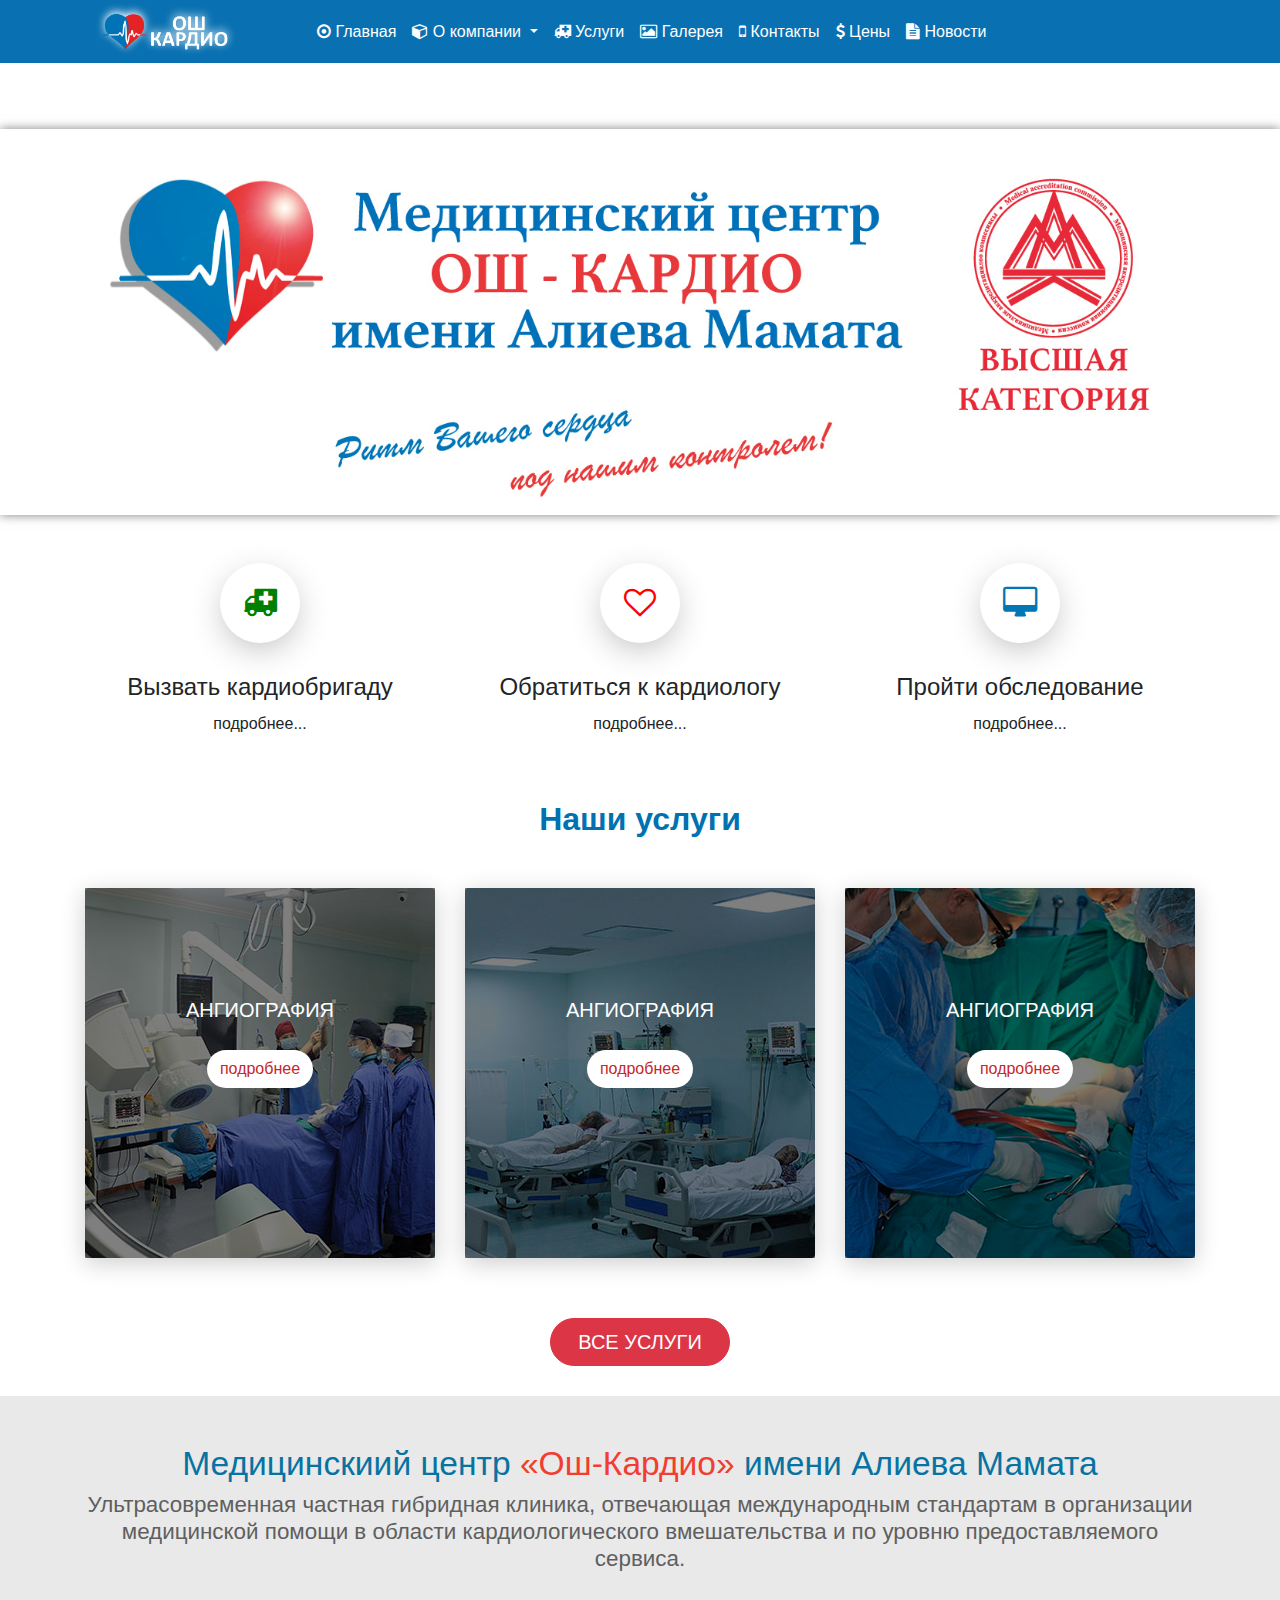
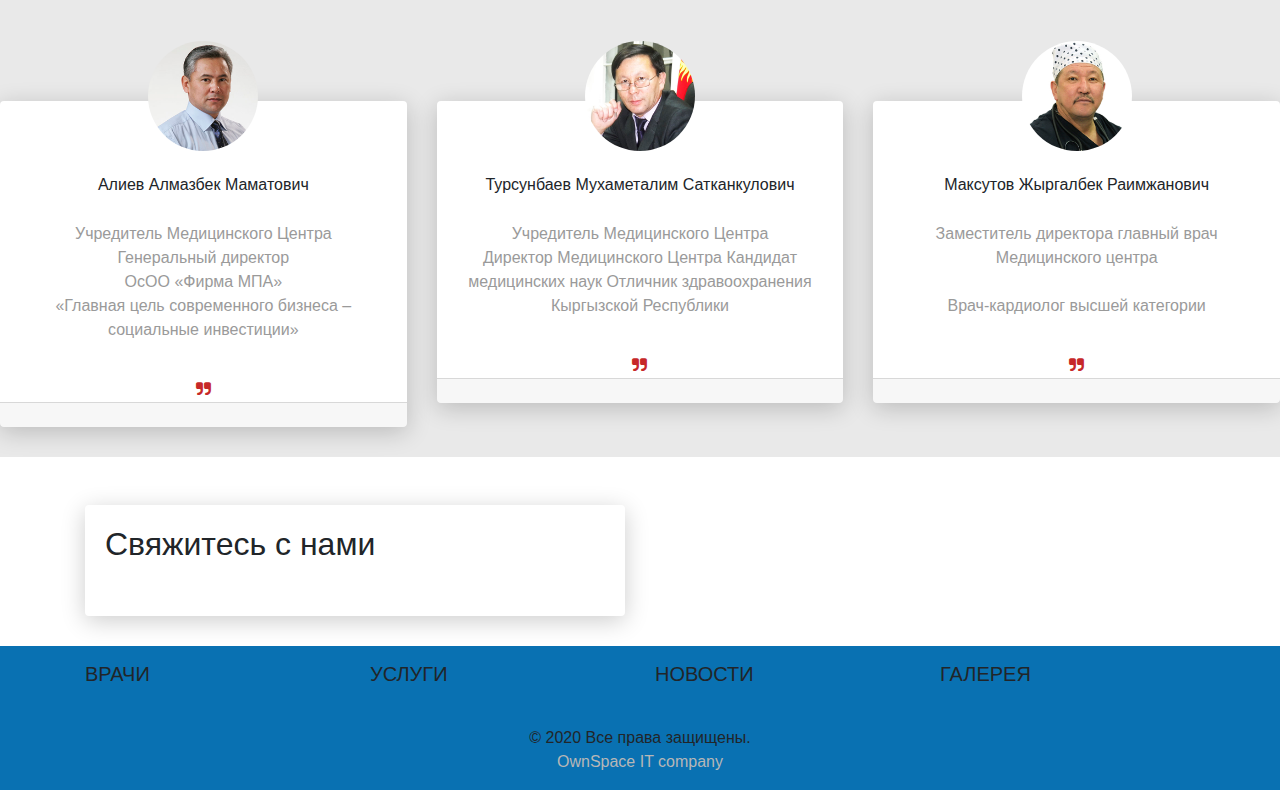
==== index.html @ 3f0948bf "sgs" ====
<!DOCTYPE html>
<html lang="ru">
<head>
	<meta charset="UTF-8">
	<title>Ош Кардио</title>
	 <link rel="shortcut icon" href="img/favicon.png" type="image/x-icon">
	<link rel="stylesheet" href="css/bootstrap-grid.min.css">
	<link rel="stylesheet" href="css/bootstrap-reboot.min.css">
	<link rel="stylesheet" href="css/bootstrap.min.css">
	<link rel="stylesheet" href="css/font-awesome.css">
	<link rel="stylesheet" href="css/style.css">
</head>
<body>
	
	<header class="header">
		<div class="container">
			<nav class="navbar navbar-expand-lg">
				<a href="index.html" class="navbar-brand">
					<img src="img/logo.png" width="128px" class="logo white-shadow" alt="logo">
				</a>
				<button class="navbar-toggler" type="button" data-toggle="collapse" data-target="#navbarSupportedContent" aria-controls="navbarSupportedContent" aria-expanded="false" aria-label="Toggle navigation">
					<span class="navbar-toggler-icon"></span>
				</button>
				<div class="collapse navbar-collapse" id="navbarSupportedContent">
					<ul class="navbar-nav mr-auto">
						<li class="nav-item active">
							<a href="#" class="nav-link">
								<i class="fa fa-dot-circle-o"></i>
								Главная
							</a>
						</li>
						<li class="nav-item">
							<a href="#" class=""></a>
							 <li class="nav-item dropdown">
						        <a class="nav-link dropdown-toggle" href="#" id="navbarDropdown" role="button" data-toggle="dropdown" aria-haspopup="true" aria-expanded="false">
						        	<i class="fa fa-cube"></i>
						          О компании
						        </a>
						        <div class="dropdown-menu" style="background: #a8a8a8" aria-labelledby="navbarDropdown">
						          <a class="dropdown-item" href="#">
						          <i class="fa fa-info-circle"></i>
						     		 О нас
						     		</a>
						          <a class="dropdown-item" href="#">
						          	<i class="fa fa-file-text-o"></i> 
						         	 Документы
						         	</a>
						        </div>
						      </li>
							<li class="nav-item">
								<a href="#" class="nav-link">
									<i class="fa fa-ambulance"></i>
									Услуги
								
								</a>
							</li>

								<li class="nav-item">
									<a href="#" class="nav-link">
										<i class="fa fa-picture-o"></i>
										Галерея
									</a>
								</li>

							<li class="nav-item">
								<a href="#" class="nav-link">
									<i class="fa fa-mobile"></i>
									Контакты
								</a>
							</li>

								<li class="nav-item">
									<a href="#" class="nav-link">
										<i class="fa fa-usd"></i>
										Цены
									</a>
								</li>

							<li class="nav-item">
								<a href="#" class="nav-link">
									<i class="fa fa-file-text" aria-hidden="true"></i>
									Новости
								</a>
							</li>
					</ul>
				</div>
			
			</nav>
		</div>
	</header>

	<br>
	<hr>
	<br>

	<section class="banner mt-5">
		<div class="container-fluid">
			<div class="row">
				<div class="col-12">
					<img src="img/main-banner-new.jpg" width="100%" alt="">
				</div>
			</div>
		</div>
	</section>

	<section class="services mt-5">
		<div class="container">
			<div class="row">

				<div class="col-4 green">
					<a data-toggle="modal" data-target=".first">
					    <div class="circle">
							<i class="fa fa-ambulance fa-2x" style="color: green"></i>
						</div>
						<h4>Вызвать кардиобригаду</h4>
						<p>подробнее...</p>
					</a>
				</div>
				<div class="col-4 red">
					<a data-toggle="modal" data-target=".second">
						<div class="circle">
							<i class="fa fa-heart-o fa-2x" style="color: red"></i>
						</div>
						<h4>Обратиться к кардиологу</h4>
						<p>подробнее...</p>
					</a>
				</div>
				<div class="col-4 blue">
					<a data-toggle="modal" data-target=".third">
						<div class="circle">
							<i class="fa fa-desktop fa-2x" style="color: #0177B5"></i>
						</div>
						<h4>Пройти обследование</h4>
						<p>подробнее...</p>
					</a>
				</div>

			</div>
		</div>
		<!-- MODAL WINDOW BEGIN 1 -->
			<div class="modal fade first" tabindex="-1" role="dialog" aria-labelledby="myExtraLargeModalLabel">
				<div class="modal-dialog modal-xl">
					<div class="modal-content">
						<div class="modal-header">
							<h5 class="modal-title">
								Если у Вас появилась:
							</h5>
						</div>

						<div class="modal-body" style="margin-bottom: 30px;">
							<ul dir="ltr" style="color: #2980b9">
								<li>Боль и жжение за грудиной и/или в левой половине грудной клетки.</li>
								<li>Боль может отдавать в руку, плечо, нижнюю челюсть, желудок.</li>
								<li>Боль продолжается и после приёма нитроглицерина.</li>
								<li>Возникает страх смерти, выраженная бледность и холодный липкий пот.</li>
							</ul>
						</div>

					</div>
				</div>
			</div>
		<!-- MODAL WINDOW END 1 -->
		<!-- MODAL WINDOW BEGIN 2 -->
			<div class="modal fade second" tabindex="-1" role="dialog" aria-labelledby="myExtraLargeModalLabel">
				<div class="modal-dialog modal-xl">
					<div class="modal-content">
						<div class="modal-header">
							<h5 class="modal-title">
								Если у Вас появилась 2:
							</h5>
						</div>

						<div class="modal-body" style="margin-bottom: 30px;">
							<ul dir="ltr" style="color: #2980b9">
								<li>Боль и жжение за грудиной и/или в левой половине грудной клетки.</li>
								<li>Боль может отдавать в руку, плечо, нижнюю челюсть, желудок.</li>
								<li>Боль продолжается и после приёма нитроглицерина.</li>
								<li>Возникает страх смерти, выраженная бледность и холодный липкий пот.</li>
							</ul>
						</div>

					</div>
				</div>
			</div>
		<!-- MODAL WINDOW END 2 -->
		<!-- MODAL WINDOW BEGIN 3 -->
			<div class="modal fade third" tabindex="-1" role="dialog" aria-labelledby="myExtraLargeModalLabel">
				<div class="modal-dialog modal-xl">
					<div class="modal-content">
						<div class="modal-header">
							<h5 class="modal-title">
								Если у Вас появилась 3:
							</h5>
						</div>

						<div class="modal-body" style="margin-bottom: 30px;">
							<ul dir="ltr" style="color: #2980b9">
								<li>Боль и жжение за грудиной и/или в левой половине грудной клетки.</li>
								<li>Боль может отдавать в руку, плечо, нижнюю челюсть, желудок.</li>
								<li>Боль продолжается и после приёма нитроглицерина.</li>
								<li>Возникает страх смерти, выраженная бледность и холодный липкий пот.</li>
							</ul>
						</div>

					</div>
				</div>
			</div>
		<!-- MODAL WINDOW END 3-->
	</section>

	<section class="servi mt-5">
		<div class="container">
			<div class="row">

				<div class="col-md-12">
					<h2 class="servi-title">
						Наши услуги
					</h2>
				</div>
				<div class="col-md-4">
					<div class="card card-background" style="background-image: url('img/block1-angio.jpg');">
						<div class="card-body">
							<div class="more-services" style="margin-top: 50px">
								<h5 style="color: #fff">АНГИОГРАФИЯ</h5>
								<a href="#" class="btn btn-round icon-small">
									подробнее
								</a>
							</div>
						</div>
					</div>
				</div>
				<div class="col-md-4">
					<div class="card card-background" style="background-image: url('img/block3-stac.jpg');">
						<div class="card-body">
							<div class="more-services" style="margin-top: 50px">
								<h5 style="color: #fff">АНГИОГРАФИЯ</h5>
								<a href="#" class="btn btn-round icon-small">
									подробнее
								</a>
							</div>
						</div>
					</div>
				</div>
				<div class="col-md-4">
					<div class="card card-background" style="background-image: url('img/block2-op.jpg');">
						<div class="card-body">
							<div class="more-services" style="margin-top: 50px">
								<h5 style="color: #fff">АНГИОГРАФИЯ</h5>
								<a href="#" class="btn btn-round icon-small">
									подробнее
								</a>
							</div>
						</div>
					</div>
				</div>
			</div>
			<div class="block-btn">
				<div class="justify-content-center">
					<a href="#" class="btn btn-danger btn-block btn-lg btn-round">
						ВСЕ УСЛУГИ
					</a>
				</div>
			</div>
		</div>
	</section>

	<section class="testimonials mt-5" style="background-color: rgb(233, 233, 233);">
		<div class="container">
			<div class="row">
				<div class="col-md-12 ml-auto mr-auto text-center">
					<h2 class="title-info mt-5">
						Медицинскиий центр 
						<span style="color: #f23d31;">«Ош-Кардио»</span>
						имени Алиева Мамата
					</h2>
					<h5 class="description-info">
							Ультрасовременная частная гибридная клиника, отвечающая международным стандартам в организации медицинской помощи в области кардиологического вмешательства и по уровню предоставляемого сервиса.
					</h5>
					

				</div>
			</div>
		</div>
		<div class="row mt-5">
			<div class="col-md-4">
				<div class="card card-testimonial">
					<div class="card-avatar">
						<a href="#">
							<img src="img/a-1.jpg" card="img img-raised" alt="">
						</a>
					</div>
					<br>
					<h6 class="card-tetle">Алиев Алмазбек Маматович</h6>

					<div class="card-body">
						<p class="card-description">
							Учредитель Медицинского Центра
							<br>Генеральный директор<br>
							ОсОО «Фирма МПА»<br>
							«Главная цель современного бизнеса – социальные инвестиции»
						</p>
					</div>
					<div class="icon icon-red">
						<i class="fa fa-quote-right"></i>
					</div>
					<div class="card-footer"></div>
				
				</div>
				
			</div>
			
			<div class="col-md-4">
				<div class="card card-testimonial">
					<div class="card-avatar">
						<a href="#">
							<img src="img/a-3.jpg" card="img img-raised" alt="">
						</a>
					</div>
					<br>
					<h6 class="card-tetle">Турсунбаев Мухаметалим Сатканкулович</h6>

					<div class="card-body">
						<p class="card-description">
							Учредитель Медицинского Центра
							<br>Директор Медицинского Центра
							Кандидат медицинских наук
							Отличник здравоохранения <br>
							Кыргызской Республики
						</p>
					</div>
					<div class="icon icon-red">
						<i class="fa fa-quote-right"></i>
					</div>
					<div class="card-footer"></div>
					
				</div>
				
			</div>
			
			<div class="col-md-4">
				<div class="card card-testimonial">
					<div class="card-avatar">
						<a href="#">
							<img src="img/team3.jpg" card="img img-raised" alt="">
						</a>
					</div>
					<br>
					<h6 class="card-tetle">Максутов Жыргалбек Раимжанович</h6>

					<div class="card-body">
						<p class="card-description">
							Заместитель директора
главный врач Медицинского центра<br>
<br> Врач-кардиолог высшей категории
						</p>
					</div>
					<div class="icon icon-red">
						<i class="fa fa-quote-right"></i>
					</div>
					<div class="card-footer"></div>
					
				</div>
				
			</div>
			
		</div>
	</section>
	<section class="contacts mt-5">
		<div class="container">
			<div class="row">
				<div class="col-md-6">
					<div class="card -cardpricing card-raised bg-2">
						<div class="card-body">
							<h2 class="title">
							Свяжитесь с нами
							</h2>
							<br>
							<div class="row"></div>
						</div>
					</div>
				</div>
			</div>
		</div>
	</section>






	<!-- Footer -->
<footer class="page-footer font-small indigo">

	<!-- Footer Links -->
	<div class="container text-center text-md-left">
  
	  <!-- Grid row -->
	  <div class="row">
  
		<!-- Grid column -->
		<div class="col-md-3 mx-auto">
  
		  <!-- Links -->
		  <h5 class="font-weight-lighter text-uppercase mt-3 mb-4">ВРАЧИ </h5>
  
  
		</div>
		<!-- Grid column -->
  
		<hr class="clearfix w-100 d-md-none">
  
		<!-- Grid column -->
		<div class="col-md-3 mx-auto">
  
		  <!-- Links -->
		  <h5 class="font-weight-lighter text-uppercase light mt-3 mb-4">Услуги</h5>
  
		
  
		</div>
		<!-- Grid column -->
  
		<hr class="clearfix w-100 d-md-none">
  
		<!-- Grid column -->
		<div class="col-md-3 mx-auto">
  
		  <!-- Links -->
		  <h5 class="font-weight-lighter text-uppercase mt-3 mb-4">Новости</h5>


		</div>
		<!-- Grid column -->
  
		<hr class="clearfix w-100 d-md-none">
  
		<!-- Grid column -->
		<div class="col-md-3 mx-auto">
  
		  <!-- Links -->
		  <h5 class="font-weight-lighter text-uppercase mt-3 mb-4 ">Галерея</h5>



  







  
  
		  
  
		</div>
		<!-- Grid column -->
  
		<hr class="clearfix w-100 d-md-none">
  
		<!-- Grid column -->
		<div class="col-md-3 mx-auto">
  
		  <!-- Links -->
	
		<!-- Grid column -->
  
	  </div>
	  <!-- Grid row -->
  
	</div>
	<!-- Footer Links -->
  
	<!-- Copyright -->
	<div class="footer-copyright text-center py-3">© 2020 Все права защищены.
		<br>
	  <a href="https://mdbootstrap.com/education/bootstrap/" style="
	  color: #b7b7b7"> OwnSpace IT company</a>
	</div>
	<!-- Copyright -->
  
  </footer>
  <!-- Footer -->
  
  
	  <script src="js/jquery-3.4.1.min.js"></script>
	  <script src="js/bootstrap.min.js"></script>
	  <script src="js/popper.min.js"></script>
	   <script src="js/bootstrap.bundle.min.js" ></script>
  </body>
  </html>
  


	<script src="js/jquery-3.4.1.min.js"></script>
	<script src="js/bootstrap.min.js"></script>
	<script src="js/popper.min.js"></script>
</body>
</html>
---- css/style.css ----
@import url("https://netdna.bootstrapcdn.com/font-awesome/4.7.0/css/font-awesome.min.css");
i{
	font-family: fontawesome !important;
}
header{
	position: fixed;
	top: 0;
	z-index: 10;
	width: 100%;
}
.header{
	background: #0971b2;
	color: #fff;
}
.header a{
	color: #fff;
}
.navbar-brand{
	margin-right: 80px;
}
.white-shadow{
	filter: drop-shadow(0px -2px 4px #fff);
}
/*Конец Шапки*/

.banner{
	box-shadow: 0 0 10px rgba(0,0,0,0.5)
}
/*Начало иконок*/
.circle{
	max-width: 80px;
	width: 80px;
	height: 80px;
	margin: 0 auto;
	border-radius: 50%;
	box-shadow: 0px 9px 35px -6px rgba(0,0,0,0.3);
	display: inline-block;
	background-color: #fff;
	position: relative;
	text-align: center;
}
.circle .fa{
	margin-top: 30%;
}
.col-4.green:hover .circle{
	transform: translateY(-10px);
	transition: transform .4s, box-shadow .4s;
	box-shadow: 0px 9px 35px -6px green;
}
.col-4.red:hover .circle{
	transform: translateY(-10px);
	transition: transform .4s, box-shadow .4s;
	box-shadow: 0px 9px 35px -6px red;
}
.col-4.blue:hover .circle{
	transform: translateY(-10px);
	transition: transform .4s, box-shadow .4s;
	box-shadow: 0px 9px 35px -6px #0177B5;
}
.services .col-4 h4{
	margin: 30px 0 10px; 
}
.services .green:hover h4{
	color: green;
} 
.services .red:hover h4{
	color: red;
} 
.services .blue:hover h4{
	color: #0177B5;
}
.services .col-4{
	text-align: center;
}
.modal-title{
	margin: 0 auto;
	color: red;
}
/*Servo section begin*/
.servi-title{
	text-align: center;
	margin-bottom: 50px;
	color: #0071b1;
	font-weight: bold;
}
.block-btn{
	height: 60px;
	width: 200px;
	margin: 0 auto;
	padding: 10px;
}
.btn-round{
	margin-top: 20px;
	border-width: 1px;
	border-radius: 30px !important;
}
.icon-small{
	color: #c62828 !important;
	background-color: #ffffff !important;
}
.block-btn .btn:hover{
	background-color: red;
	color: #fff;
}
.card-background{
	background-position: center center;
	background-size: cover;
	text-align: center;
	transition: all 0.5s;
}
.card-background .card-body{
	position: relative;
	z-index: 2;
	min-height: 370px ;
	max-width: 540px;
	margin: 0 auto;
	padding-top: 60px;
	padding-bottom: 60px;
}
.card{
	border:0;
	border-radius: 0.25rem;
	display: inline-block;
	position: relative;
	width: 100%;
	margin-bottom: 30px;
	box-shadow: 0px 5px 25px 0px rgba(0,0,0,0.2);
}
.card-background::before{
	content: '';
	position: absolute;
	top: 0;
	left: 0;
	right: 0;
	bottom: 0;
	background-color: rgba(0,0,0,0.5);
	z-index: 1;
}
.card-background:hover{
	transform: translateY(-15px);
	transition: all 0.3s;
}

/* testimonials */
.title-info{
	color: #0773a2;
	font-weight: 500;
	font-size: 2.1em;
}
.description-info{
	font-size: 1.4em;
	margin-bottom: 50px;
	color: #5f5f5f;
	font-weight: 400;
}
.card-testimonial{
	margin-top: 30px;
	text-align: center;
}
.card-testimonial .card-avatar{
	max-width: 110px;
	max-height: 110px;
	margin: -60px auto 0;
}
.card-testimonial img{
	border-radius: 50% !important;

}
.testimonials img{
	max-width: 100%;
	border-radius: 1px;
	height: auto;
}
.icon-red{
	color: #c62828;
}
.card-description{
	color: #9a9a9a;
	font-weight: 400;
}
.img-raised{
	box-shadow: 0px 10px 25px 0px rgba(0,0,0,0.3);	
}
.page-footer{
	background-color: #0971B2;
}
.col-md-3{
	margin-top: 0px
	
	
}
.light {
	display: block;
	box-sizing: border-box;
}
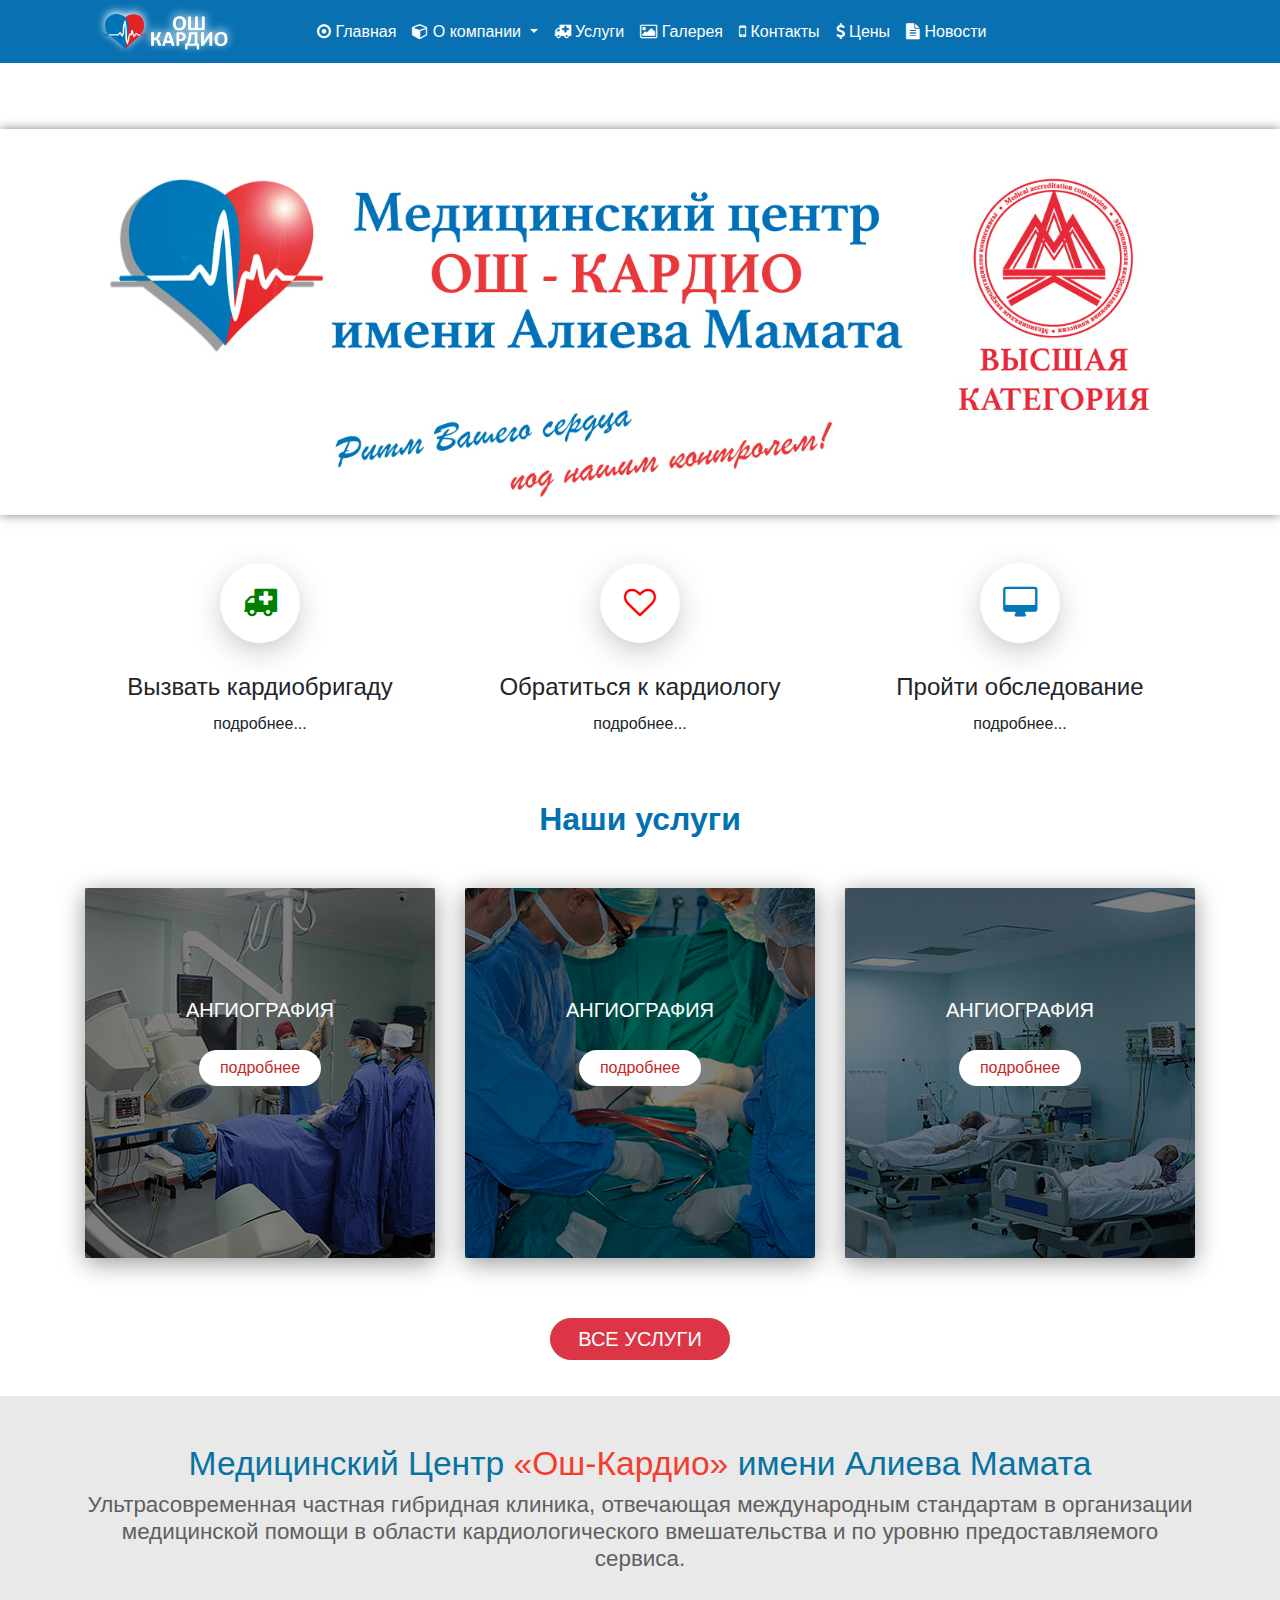
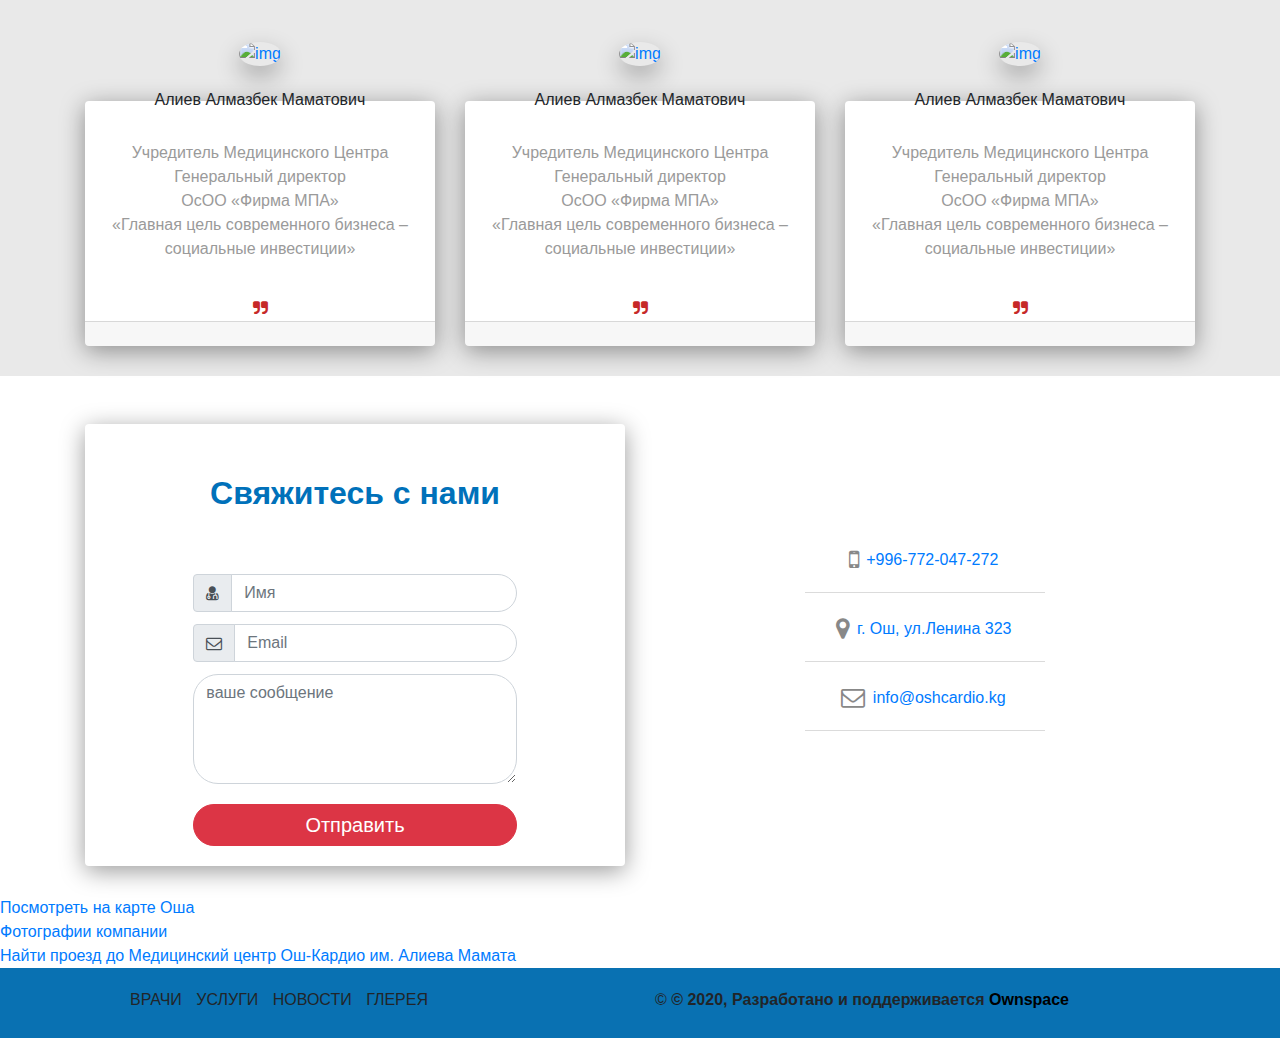
==== commit 609fdfdf: "awsd" ====
--- a/index.html
+++ b/index.html
@@ -37,18 +37,18 @@
 						          О компании
 						        </a>
 						        <div class="dropdown-menu" style="background: #a8a8a8" aria-labelledby="navbarDropdown">
-						          <a class="dropdown-item" href="#">
+						          <a class="dropdown-item" href="about.html">
 						          <i class="fa fa-info-circle"></i>
 						     		 О нас
 						     		</a>
-						          <a class="dropdown-item" href="#">
+						          <a class="dropdown-item" href="document.html">
 						          	<i class="fa fa-file-text-o"></i> 
 						         	 Документы
 						         	</a>
 						        </div>
 						      </li>
 							<li class="nav-item">
-								<a href="#" class="nav-link">
+								<a href="services.html" class="nav-link">
 									<i class="fa fa-ambulance"></i>
 									Услуги
 								
@@ -56,28 +56,28 @@
 							</li>
 
 								<li class="nav-item">
-									<a href="#" class="nav-link">
+									<a href="gallery.html" class="nav-link">
 										<i class="fa fa-picture-o"></i>
 										Галерея
 									</a>
 								</li>
 
 							<li class="nav-item">
-								<a href="#" class="nav-link">
+								<a href="contact.html" class="nav-link">
 									<i class="fa fa-mobile"></i>
 									Контакты
 								</a>
 							</li>
 
 								<li class="nav-item">
-									<a href="#" class="nav-link">
+									<a href="prices.html" class="nav-link">
 										<i class="fa fa-usd"></i>
 										Цены
 									</a>
 								</li>
 
 							<li class="nav-item">
-								<a href="#" class="nav-link">
+								<a href="news.html" class="nav-link">
 									<i class="fa fa-file-text" aria-hidden="true"></i>
 									Новости
 								</a>
@@ -230,7 +230,7 @@
 					</div>
 				</div>
 				<div class="col-md-4">
-					<div class="card card-background" style="background-image: url('img/block3-stac.jpg');">
+					<div class="card card-background" style="background-image: url('img/block2-op.jpg');">
 						<div class="card-body">
 							<div class="more-services" style="margin-top: 50px">
 								<h5 style="color: #fff">АНГИОГРАФИЯ</h5>
@@ -242,7 +242,7 @@
 					</div>
 				</div>
 				<div class="col-md-4">
-					<div class="card card-background" style="background-image: url('img/block2-op.jpg');">
+					<div class="card card-background" style="background-image: url('img/block3-stac.jpg');">
 						<div class="card-body">
 							<div class="more-services" style="margin-top: 50px">
 								<h5 style="color: #fff">АНГИОГРАФИЯ</h5>
@@ -263,234 +263,193 @@
 			</div>
 		</div>
 	</section>
-
-	<section class="testimonials mt-5" style="background-color: rgb(233, 233, 233);">
+	<section class="testimonials mt-5" style="background-color: rgb(233,233,233);">
 		<div class="container">
 			<div class="row">
 				<div class="col-md-12 ml-auto mr-auto text-center">
 					<h2 class="title-info mt-5">
-						Медицинскиий центр 
-						<span style="color: #f23d31;">«Ош-Кардио»</span>
+						Медицинский Центр 
+						<span style="color: #f23d31">«Ош-Кардио»</span>
 						имени Алиева Мамата
 					</h2>
 					<h5 class="description-info">
-							Ультрасовременная частная гибридная клиника, отвечающая международным стандартам в организации медицинской помощи в области кардиологического вмешательства и по уровню предоставляемого сервиса.
+						Ультрасовременная частная гибридная клиника, отвечающая международным стандартам в организации медицинской помощи в области кардиологического вмешательства и по уровню предоставляемого сервиса.
 					</h5>
-					
-
-				</div>
-			</div>
-		</div>
-		<div class="row mt-5">
-			<div class="col-md-4">
-				<div class="card card-testimonial">
-					<div class="card-avatar">
-						<a href="#">
-							<img src="img/a-1.jpg" card="img img-raised" alt="">
-						</a>
-					</div>
-					<br>
-					<h6 class="card-tetle">Алиев Алмазбек Маматович</h6>
-
-					<div class="card-body">
-						<p class="card-description">
-							Учредитель Медицинского Центра
-							<br>Генеральный директор<br>
-							ОсОО «Фирма МПА»<br>
-							«Главная цель современного бизнеса – социальные инвестиции»
-						</p>
-					</div>
-					<div class="icon icon-red">
-						<i class="fa fa-quote-right"></i>
-					</div>
-					<div class="card-footer"></div>
-				
-				</div>
-				
-			</div>
-			
-			<div class="col-md-4">
-				<div class="card card-testimonial">
-					<div class="card-avatar">
-						<a href="#">
-							<img src="img/a-3.jpg" card="img img-raised" alt="">
-						</a>
-					</div>
-					<br>
-					<h6 class="card-tetle">Турсунбаев Мухаметалим Сатканкулович</h6>
-
-					<div class="card-body">
-						<p class="card-description">
-							Учредитель Медицинского Центра
-							<br>Директор Медицинского Центра
-							Кандидат медицинских наук
-							Отличник здравоохранения <br>
-							Кыргызской Республики
-						</p>
-					</div>
-					<div class="icon icon-red">
-						<i class="fa fa-quote-right"></i>
-					</div>
-					<div class="card-footer"></div>
-					
-				</div>
-				
-			</div>
-			
-			<div class="col-md-4">
-				<div class="card card-testimonial">
-					<div class="card-avatar">
-						<a href="#">
-							<img src="img/team3.jpg" card="img img-raised" alt="">
-						</a>
-					</div>
-					<br>
-					<h6 class="card-tetle">Максутов Жыргалбек Раимжанович</h6>
-
-					<div class="card-body">
-						<p class="card-description">
-							Заместитель директора
-главный врач Медицинского центра<br>
-<br> Врач-кардиолог высшей категории
-						</p>
-					</div>
-					<div class="icon icon-red">
-						<i class="fa fa-quote-right"></i>
-					</div>
-					<div class="card-footer"></div>
-					
-				</div>
-				
-			</div>
-			
-		</div>
-	</section>
-	<section class="contacts mt-5">
+
+				</div>
+			</div>
+			<div class="row mt-5">
+				<div class="col-md-4">
+					<div class="card card-testimonial">
+						<div class="card-avatar">
+							<a href="#">
+								<img src="img/team1.jpg" class="img img-raised" alt="img">
+							</a>
+						</div>
+						<br>
+						<h6 class="card-title">Алиев Алмазбек Маматович</h6>
+
+						<div class="card-body">
+							<p class="card-description">
+								Учредитель Медицинского Центра	
+								Генеральный директор<br>
+								ОсОО  «Фирма МПА»<br>
+								«Главная цель современного бизнеса – социальные инвестиции»
+							</p>
+						</div>
+						<div class="icon icon-red">
+							<i class="fa fa-quote-right"></i>
+						</div>
+						<div class="card-footer"></div>
+					</div>
+				</div>
+				<div class="col-md-4">
+					<div class="card card-testimonial">
+						<div class="card-avatar">
+							<a href="#">
+								<img src="img/team1.jpg" class="img img-raised" alt="img">
+							</a>
+						</div>
+						<br>
+						<h6 class="card-title">Алиев Алмазбек Маматович</h6>
+
+						<div class="card-body">
+							<p class="card-description">
+								Учредитель Медицинского Центра	
+								Генеральный директор<br>
+								ОсОО  «Фирма МПА»<br>
+								«Главная цель современного бизнеса – социальные инвестиции»
+							</p>
+						</div>
+						<div class="icon icon-red">
+							<i class="fa fa-quote-right"></i>
+						</div>
+						<div class="card-footer"></div>
+					</div>
+				</div>
+				<div class="col-md-4">
+					<div class="card card-testimonial">
+						<div class="card-avatar">
+							<a href="#">
+								<img src="img/team1.jpg" class="img img-raised" alt="img">
+							</a>
+						</div>
+						<br>
+						<h6 class="card-title">Алиев Алмазбек Маматович</h6>
+						<div class="card-body">
+							<p class="card-description">
+								Учредитель Медицинского Центра	
+								Генеральный директор<br>
+								ОсОО  «Фирма МПА»<br>
+								«Главная цель современного бизнеса – социальные инвестиции»
+							</p>
+						</div>
+						<div class="icon icon-red">
+							<i class="fa fa-quote-right"></i>
+						</div>
+						<div class="card-footer"></div>
+					</div>
+				</div>
+			</div>
+		</div>
+	</section>
+<section class="contacts mt-5">
 		<div class="container">
 			<div class="row">
 				<div class="col-md-6">
-					<div class="card -cardpricing card-raised bg-2">
+					<div class="card card-pricing card-raised bg-2">
 						<div class="card-body">
 							<h2 class="title">
-							Свяжитесь с нами
+								Свяжитесь с нами
 							</h2>
 							<br>
-							<div class="row"></div>
-						</div>
-					</div>
-				</div>
-			</div>
-		</div>
-	</section>
-
-
-
-
-
-
-	<!-- Footer -->
-<footer class="page-footer font-small indigo">
-
-	<!-- Footer Links -->
-	<div class="container text-center text-md-left">
-  
-	  <!-- Grid row -->
-	  <div class="row">
-  
-		<!-- Grid column -->
-		<div class="col-md-3 mx-auto">
-  
-		  <!-- Links -->
-		  <h5 class="font-weight-lighter text-uppercase mt-3 mb-4">ВРАЧИ </h5>
-  
-  
-		</div>
-		<!-- Grid column -->
-  
-		<hr class="clearfix w-100 d-md-none">
-  
-		<!-- Grid column -->
-		<div class="col-md-3 mx-auto">
-  
-		  <!-- Links -->
-		  <h5 class="font-weight-lighter text-uppercase light mt-3 mb-4">Услуги</h5>
-  
-		
-  
-		</div>
-		<!-- Grid column -->
-  
-		<hr class="clearfix w-100 d-md-none">
-  
-		<!-- Grid column -->
-		<div class="col-md-3 mx-auto">
-  
-		  <!-- Links -->
-		  <h5 class="font-weight-lighter text-uppercase mt-3 mb-4">Новости</h5>
-
-
-		</div>
-		<!-- Grid column -->
-  
-		<hr class="clearfix w-100 d-md-none">
-  
-		<!-- Grid column -->
-		<div class="col-md-3 mx-auto">
-  
-		  <!-- Links -->
-		  <h5 class="font-weight-lighter text-uppercase mt-3 mb-4 ">Галерея</h5>
-
-
-
-  
-
-
-
-
-
-
-
-  
-  
-		  
-  
-		</div>
-		<!-- Grid column -->
-  
-		<hr class="clearfix w-100 d-md-none">
-  
-		<!-- Grid column -->
-		<div class="col-md-3 mx-auto">
-  
-		  <!-- Links -->
-	
-		<!-- Grid column -->
-  
-	  </div>
-	  <!-- Grid row -->
-  
+							<div class="row">
+								<div class="col-lg-8 text-center ml-auto mr-auto col-md-8">
+									<div class="input-group input-lg">
+										<div class="input-group-prepend">
+											<span class="input-group-text">
+												<i class="fa fa-user-md"></i>
+											</span>
+										</div>
+										<input type="text" class="form-control" placeholder="Имя">
+									</div>
+									<div class="input-group input-lg">
+										<div class="input-group-prepend">
+											<span class="input-group-text">
+												<i class="fa fa-envelope-o"></i>
+											</span>
+										</div>
+										<input type="email" class="form-control" placeholder="Email">
+									</div>
+									<div class="textarea-container">
+										<textarea  cols="30" rows="4" class="form-control" placeholder="ваше сообщение"></textarea>
+									</div>
+
+									<div class="send-button">
+										<a href="#" class="btn btn-danger btn-red btn-round btn-block btn-lg">
+											Отправить
+										</a>
+									</div>
+
+								</div>
+							</div>
+						</div>
+					</div>
+				</div>
+				<div class="col-md-6">
+					<div class="card-pricing">
+						<div class="card-body" style="margin-top: 60px">
+							<ul>
+								<li>
+									<i class="fa fa-mobile"></i>
+									<a href="#">+996-772-047-272</a>
+								</li>
+								<li>
+									<i class="fa fa-map-marker"></i>
+									<a href="#">г. Ош, ул.Ленина 323</a>
+								</li>
+								<li>
+									<i class="fa fa-envelope-o"></i>
+									<a href="#">info@oshcardio.kg</a>
+								</li>
+							</ul>
+						</div>
+					</div>
+				</div>
+			</div>
+		</div>
+	</section>
+	<section class="gis">
+		<a class="dg-widget-link" href="http://2gis.kg/osh/firm/70000001031160528/center/72.79365062713624,40.52657116235182/zoom/16?utm_medium=widget-source&utm_campaign=firmsonmap&utm_source=bigMap">Посмотреть на карте Оша</a><div class="dg-widget-link"><a href="http://2gis.kg/osh/firm/70000001031160528/photos/70000001031160528/center/72.79365062713624,40.52657116235182/zoom/17?utm_medium=widget-source&utm_campaign=firmsonmap&utm_source=photos">Фотографии компании</a></div><div class="dg-widget-link"><a href="http://2gis.kg/osh/center/72.793655,40.525973/zoom/16/routeTab/rsType/bus/to/72.793655,40.525973╎Медицинский центр Ош-Кардио им. Алиева Мамата?utm_medium=widget-source&utm_campaign=firmsonmap&utm_source=route">Найти проезд до Медицинский центр Ош-Кардио им. Алиева Мамата</a></div><script charset="utf-8" src="https://widgets.2gis.com/js/DGWidgetLoader.js"></script><script charset="utf-8">new DGWidgetLoader({"width":'100%',"height":400,"borderColor":"#a3a3a3","pos":{"lat":40.52657116235182,"lon":72.79365062713624,"zoom":16},"opt":{"city":"osh"},"org":[{"id":"70000001031160528"}]});</script><noscript style="color:#c00;font-size:16px;font-weight:bold;">Виджет карты использует JavaScript. Включите его в настройках вашего браузера.</noscript>
+	</section>
+<!-- Footer -->
+<footer class="page-footer font-small blue"style="background: #0971b2;" color="white">
+
+	<div class="container footer-text" >
+		<div class="row">
+			<div class="col-md-6">
+				<ul class="footer-menu">
+					<li>врачи </li>
+					<li>Услуги</li>
+					<li>новости</li>
+					<li>глерея</li>
+				</ul>
+			</div>
+			<div class="col-md-6 footer-menu">
+				&copy <span style="font-weight:bold;">
+					© 2020, Разработано и поддерживается 
+				</span>
+				<a href="#" style="color: black; font-weight: bold;">
+				Ownspace</a>
+			</div>
+			
+			</div>
+
 	</div>
-	<!-- Footer Links -->
-  
-	<!-- Copyright -->
-	<div class="footer-copyright text-center py-3">© 2020 Все права защищены.
-		<br>
-	  <a href="https://mdbootstrap.com/education/bootstrap/" style="
-	  color: #b7b7b7"> OwnSpace IT company</a>
-	</div>
-	<!-- Copyright -->
-  
   </footer>
   <!-- Footer -->
-  
-  
-	  <script src="js/jquery-3.4.1.min.js"></script>
-	  <script src="js/bootstrap.min.js"></script>
-	  <script src="js/popper.min.js"></script>
-	   <script src="js/bootstrap.bundle.min.js" ></script>
-  </body>
-  </html>
-  
+
+
 
 
 	<script src="js/jquery-3.4.1.min.js"></script>
--- a/css/style.css
+++ b/css/style.css
@@ -93,14 +93,15 @@
 	margin-top: 20px;
 	border-width: 1px;
 	border-radius: 30px !important;
+	padding: 5px 20px;
 }
 .icon-small{
 	color: #c62828 !important;
-	background-color: #ffffff !important;
+	background-color: #fff !important;
 }
 .block-btn .btn:hover{
 	background-color: red;
-	color: #fff;
+	border: 1px solid red;
 }
 .card-background{
 	background-position: center center;
@@ -111,25 +112,25 @@
 .card-background .card-body{
 	position: relative;
 	z-index: 2;
-	min-height: 370px ;
-	max-width: 540px;
+	min-height: 370px;
+	max-width: 530px;
 	margin: 0 auto;
 	padding-top: 60px;
 	padding-bottom: 60px;
 }
 .card{
-	border:0;
+	border: 0;
 	border-radius: 0.25rem;
 	display: inline-block;
 	position: relative;
 	width: 100%;
 	margin-bottom: 30px;
-	box-shadow: 0px 5px 25px 0px rgba(0,0,0,0.2);
+	box-shadow: 0px 5px 25px 0px rgba(0,0,0,0.4);
 }
 .card-background::before{
 	content: '';
 	position: absolute;
-	top: 0;
+	top:0;
 	left: 0;
 	right: 0;
 	bottom: 0;
@@ -140,12 +141,11 @@
 	transform: translateY(-15px);
 	transition: all 0.3s;
 }
-
-/* testimonials */
+/*Testimonials*/
 .title-info{
 	color: #0773a2;
 	font-weight: 500;
-	font-size: 2.1em;
+	font-size: 2.1em
 }
 .description-info{
 	font-size: 1.4em;
@@ -162,9 +162,8 @@
 	max-height: 110px;
 	margin: -60px auto 0;
 }
-.card-testimonial img{
+.card-testimonial .card-avatar img{
 	border-radius: 50% !important;
-
 }
 .testimonials img{
 	max-width: 100%;
@@ -179,19 +178,56 @@
 	font-weight: 400;
 }
 .img-raised{
-	box-shadow: 0px 10px 25px 0px rgba(0,0,0,0.3);	
-}
-.page-footer{
-	background-color: #0971B2;
-}
-.col-md-3{
-	margin-top: 0px
-	
-	
-}
-.light {
-	display: block;
-	box-sizing: border-box;
-}
-
-
+	box-shadow: 0px 10px 25px 0px rgba(0,0,0,0.3);
+}
+/*Contacts*/
+.card-pricing{
+	text-align: center;
+}
+.title{
+	color: #0071ba;
+	font-weight: bold;
+	padding-top: 30px;
+	padding-bottom: 30px;
+}
+.input-group{
+	margin-bottom: 12px;
+	position: relative;
+}
+.form-control{
+	border-radius:25px ;
+}
+.card-pricing ul{
+	list-style: none;
+	padding: 0;
+	max-width: 240px;
+	margin: 20px auto;
+
+}
+.card-pricing ul li{
+	color: #888888;
+	text-align: center;
+	font-size: 16px;
+	padding: 20px;
+	border-bottom: 1px solid rgba(136, 136, 136, 0.3);
+}
+.card-pricing ul li i{
+	top: 3px;
+	right: 3px;
+	position: relative;
+	font-size: 24px;
+}
+footer{
+	height: 70px;
+}
+
+.footer-menu{
+	list-style: none;
+	margin-top: 20px;
+
+}
+.footer-menu li{
+	display: inline;
+	padding: 5px;
+	text-transform: uppercase;
+}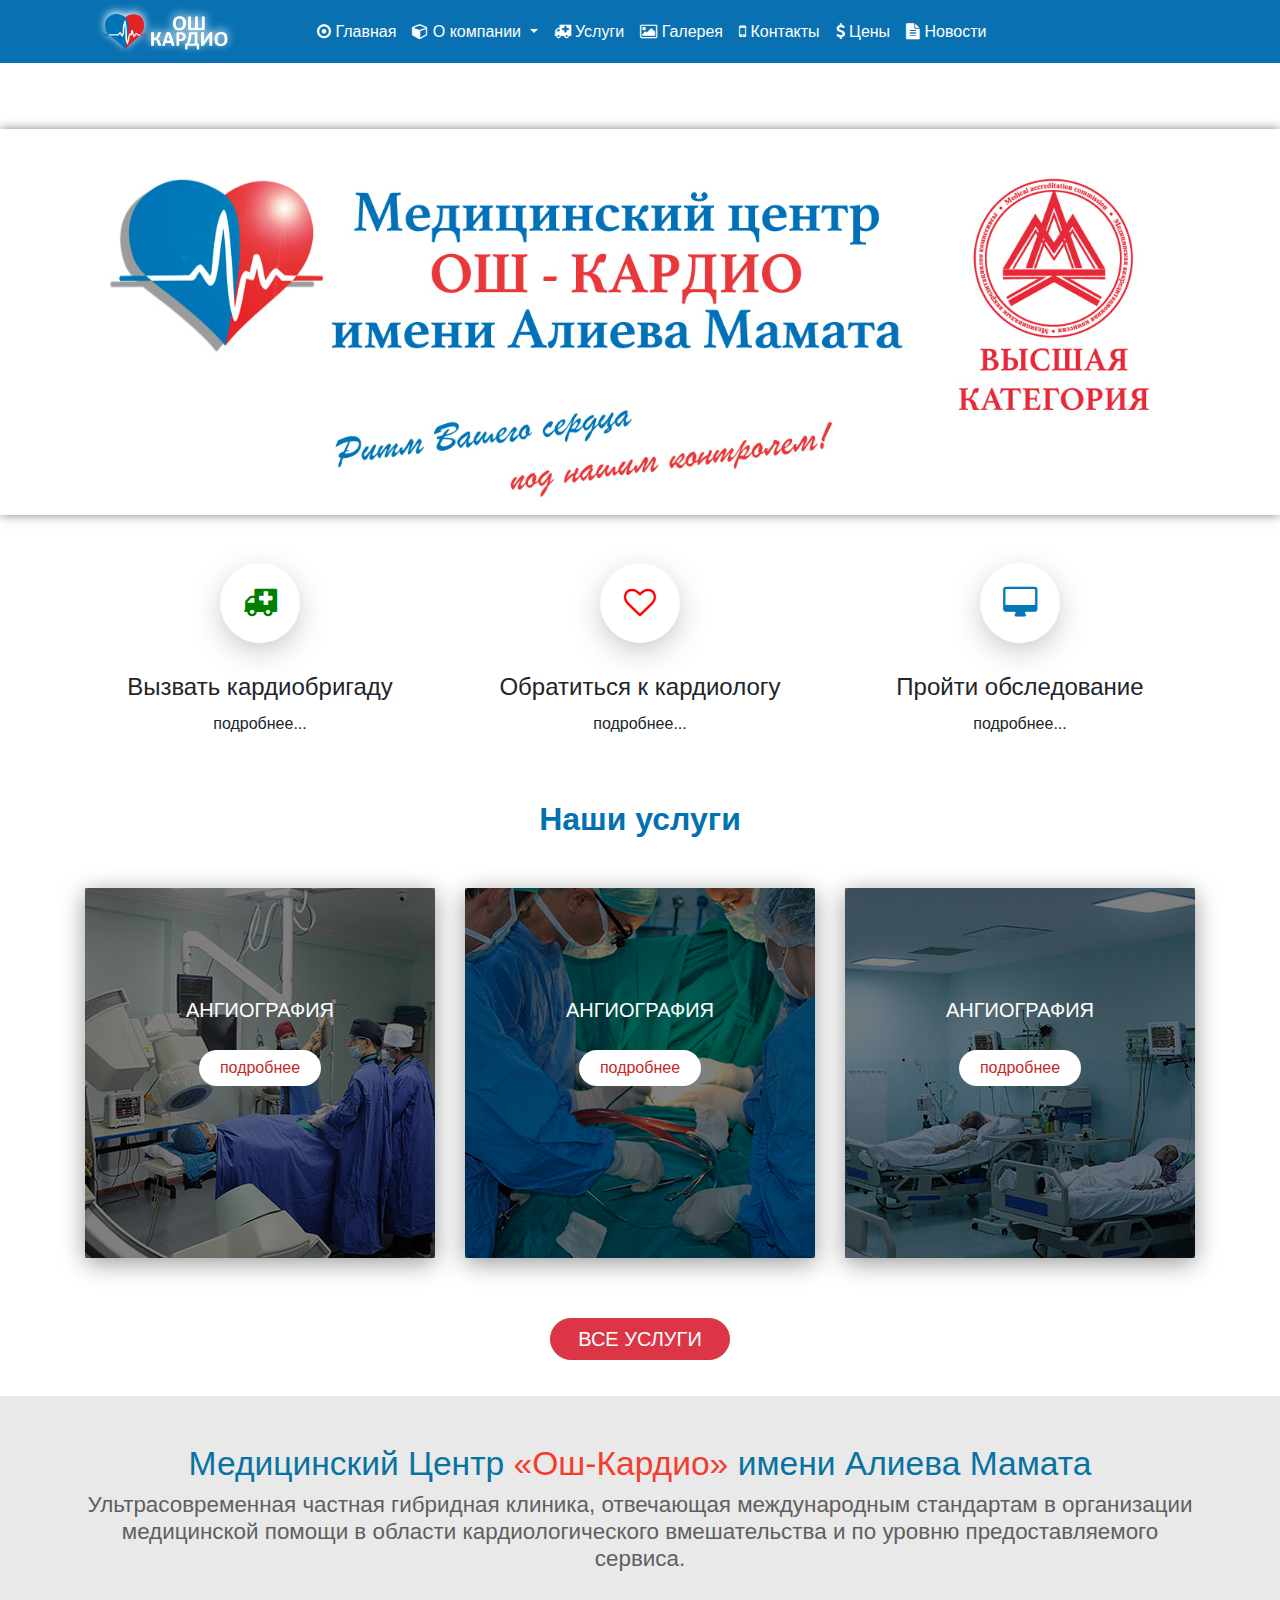
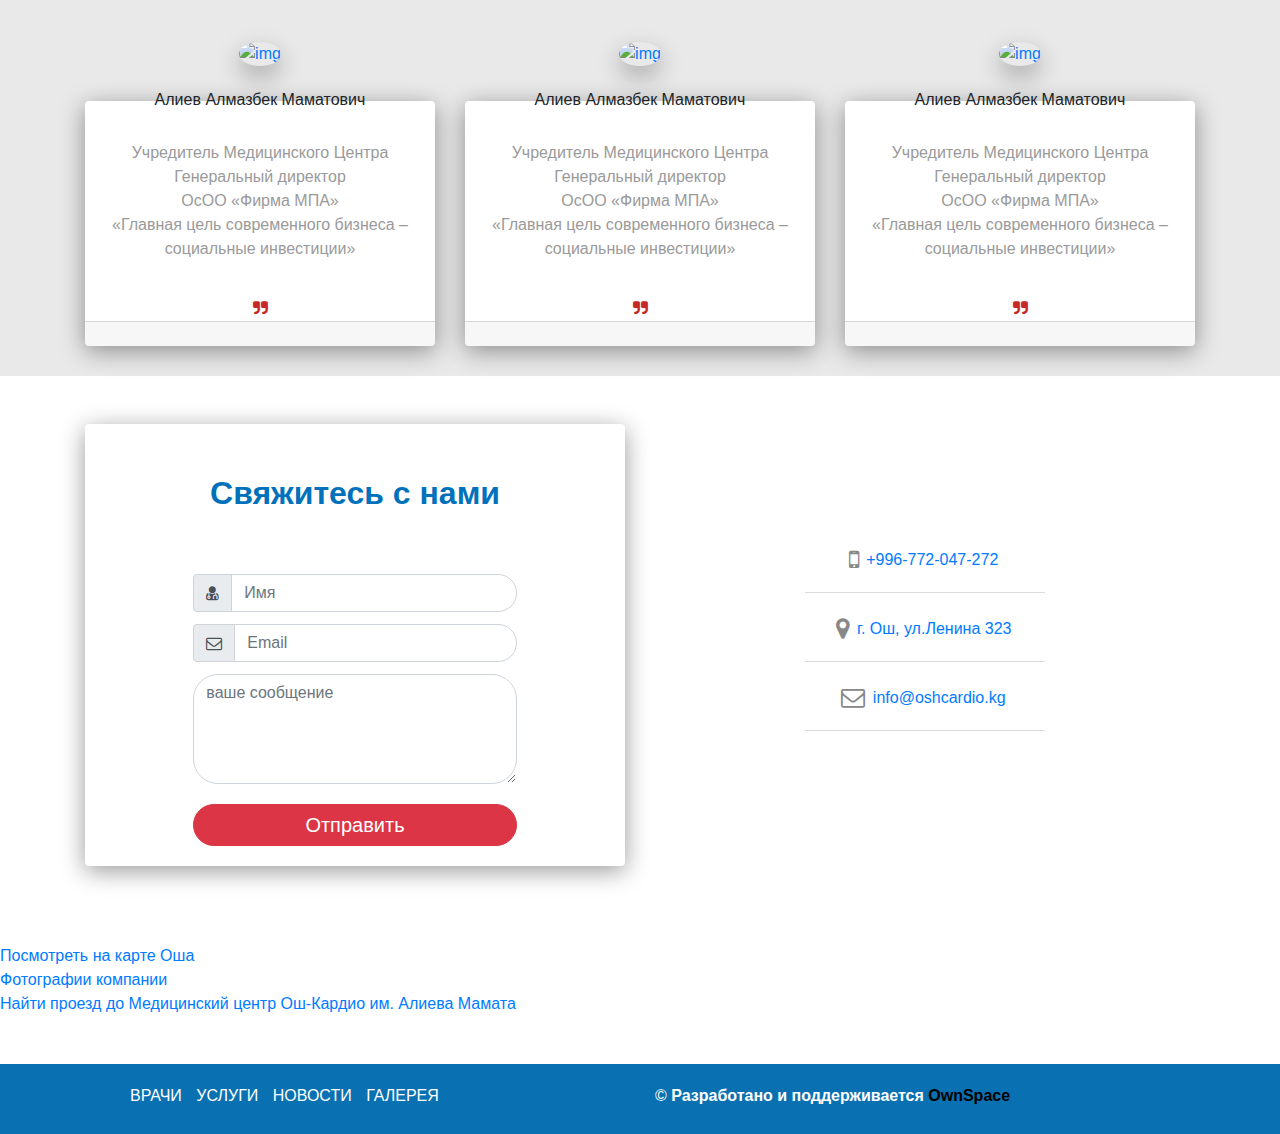
==== commit 67594231: "about" ====
--- a/index.html
+++ b/index.html
@@ -24,7 +24,7 @@
 				<div class="collapse navbar-collapse" id="navbarSupportedContent">
 					<ul class="navbar-nav mr-auto">
 						<li class="nav-item active">
-							<a href="#" class="nav-link">
+							<a href="index.html" class="nav-link">
 								<i class="fa fa-dot-circle-o"></i>
 								Главная
 							</a>
@@ -63,7 +63,7 @@
 								</li>
 
 							<li class="nav-item">
-								<a href="contact.html" class="nav-link">
+								<a href="contacts.html" class="nav-link">
 									<i class="fa fa-mobile"></i>
 									Контакты
 								</a>
@@ -263,15 +263,19 @@
 			</div>
 		</div>
 	</section>
+
+	
 	<section class="testimonials mt-5" style="background-color: rgb(233,233,233);">
 		<div class="container">
 			<div class="row">
 				<div class="col-md-12 ml-auto mr-auto text-center">
+
 					<h2 class="title-info mt-5">
 						Медицинский Центр 
 						<span style="color: #f23d31">«Ош-Кардио»</span>
 						имени Алиева Мамата
 					</h2>
+
 					<h5 class="description-info">
 						Ультрасовременная частная гибридная клиника, отвечающая международным стандартам в организации медицинской помощи в области кардиологического вмешательства и по уровню предоставляемого сервиса.
 					</h5>
@@ -336,6 +340,7 @@
 						</div>
 						<br>
 						<h6 class="card-title">Алиев Алмазбек Маматович</h6>
+
 						<div class="card-body">
 							<p class="card-description">
 								Учредитель Медицинского Центра	
@@ -353,7 +358,8 @@
 			</div>
 		</div>
 	</section>
-<section class="contacts mt-5">
+
+	<section class="contacts mt-5">
 		<div class="container">
 			<div class="row">
 				<div class="col-md-6">
@@ -365,6 +371,7 @@
 							<br>
 							<div class="row">
 								<div class="col-lg-8 text-center ml-auto mr-auto col-md-8">
+
 									<div class="input-group input-lg">
 										<div class="input-group-prepend">
 											<span class="input-group-text">
@@ -373,6 +380,7 @@
 										</div>
 										<input type="text" class="form-control" placeholder="Имя">
 									</div>
+
 									<div class="input-group input-lg">
 										<div class="input-group-prepend">
 											<span class="input-group-text">
@@ -381,6 +389,7 @@
 										</div>
 										<input type="email" class="form-control" placeholder="Email">
 									</div>
+
 									<div class="textarea-container">
 										<textarea  cols="30" rows="4" class="form-control" placeholder="ваше сообщение"></textarea>
 									</div>
@@ -419,37 +428,44 @@
 			</div>
 		</div>
 	</section>
-	<section class="gis">
-		<a class="dg-widget-link" href="http://2gis.kg/osh/firm/70000001031160528/center/72.79365062713624,40.52657116235182/zoom/16?utm_medium=widget-source&utm_campaign=firmsonmap&utm_source=bigMap">Посмотреть на карте Оша</a><div class="dg-widget-link"><a href="http://2gis.kg/osh/firm/70000001031160528/photos/70000001031160528/center/72.79365062713624,40.52657116235182/zoom/17?utm_medium=widget-source&utm_campaign=firmsonmap&utm_source=photos">Фотографии компании</a></div><div class="dg-widget-link"><a href="http://2gis.kg/osh/center/72.793655,40.525973/zoom/16/routeTab/rsType/bus/to/72.793655,40.525973╎Медицинский центр Ош-Кардио им. Алиева Мамата?utm_medium=widget-source&utm_campaign=firmsonmap&utm_source=route">Найти проезд до Медицинский центр Ош-Кардио им. Алиева Мамата</a></div><script charset="utf-8" src="https://widgets.2gis.com/js/DGWidgetLoader.js"></script><script charset="utf-8">new DGWidgetLoader({"width":'100%',"height":400,"borderColor":"#a3a3a3","pos":{"lat":40.52657116235182,"lon":72.79365062713624,"zoom":16},"opt":{"city":"osh"},"org":[{"id":"70000001031160528"}]});</script><noscript style="color:#c00;font-size:16px;font-weight:bold;">Виджет карты использует JavaScript. Включите его в настройках вашего браузера.</noscript>
-	</section>
-<!-- Footer -->
-<footer class="page-footer font-small blue"style="background: #0971b2;" color="white">
-
-	<div class="container footer-text" >
-		<div class="row">
-			<div class="col-md-6">
-				<ul class="footer-menu">
-					<li>врачи </li>
-					<li>Услуги</li>
-					<li>новости</li>
-					<li>глерея</li>
-				</ul>
-			</div>
-			<div class="col-md-6 footer-menu">
-				&copy <span style="font-weight:bold;">
-					© 2020, Разработано и поддерживается 
-				</span>
-				<a href="#" style="color: black; font-weight: bold;">
-				Ownspace</a>
-			</div>
-			
-			</div>
-
-	</div>
-  </footer>
-  <!-- Footer -->
-
-
+
+	<section class="gis mt-5">
+		<a class="dg-widget-link" href="http://2gis.kg/osh/firm/70000001031160528/center/72.7942633625935,40.52730692408317/zoom/16?utm_medium=widget-source&utm_campaign=firmsonmap&utm_source=bigMap">Посмотреть на карте Оша</a><div class="dg-widget-link"><a href="http://2gis.kg/osh/firm/70000001031160528/photos/70000001031160528/center/72.7942633625935,40.52730692408317/zoom/17?utm_medium=widget-source&utm_campaign=firmsonmap&utm_source=photos">Фотографии компании</a></div><div class="dg-widget-link"><a href="http://2gis.kg/osh/center/72.793655,40.525973/zoom/16/routeTab/rsType/bus/to/72.793655,40.525973╎Медицинский центр Ош-Кардио им. Алиева Мамата?utm_medium=widget-source&utm_campaign=firmsonmap&utm_source=route">Найти проезд до Медицинский центр Ош-Кардио им. Алиева Мамата</a></div><script charset="utf-8" src="https://widgets.2gis.com/js/DGWidgetLoader.js"></script><script charset="utf-8">new DGWidgetLoader({"width":'100%',"height":400,"borderColor":"#a3a3a3","pos":{"lat":40.52730692408317,"lon":72.7942633625935,"zoom":16},"opt":{"city":"osh"},"org":[{"id":"70000001031160528"}]});</script><noscript style="color:#c00;font-size:16px;font-weight:bold;">Виджет карты использует JavaScript. Включите его в настройках вашего браузера.</noscript>
+	</section>
+
+
+
+	<!-- Footer -->
+	<footer class="page-footer font-small mt-5" style="background: #0971B2; color: white">
+
+	  <div class="container footer-text">
+	  	
+			<div class="row">
+
+				<div class="col-md-6">
+					<ul class="footer-menu">
+						<li>Врачи</li>
+						<li>Услуги</li>
+						<li>Новости</li>
+						<li>Галерея</li>
+					</ul>
+				</div>
+
+				<div class="col-md-6 footer-menu">
+					&copy 
+					<span style="font-weight: bold">
+						Разработано и поддерживается 
+					</span>
+					<a href="#" style="color: black; font-weight: bold;">
+						OwnSpace
+					</a>
+				</div>
+			</div>
+
+	  </div>
+
+	</footer>
+	<!-- Footer -->
 
 
 	<script src="js/jquery-3.4.1.min.js"></script>
--- a/css/style.css
+++ b/css/style.css
@@ -195,20 +195,19 @@
 	position: relative;
 }
 .form-control{
-	border-radius:25px ;
+	border-radius: 25px;
 }
 .card-pricing ul{
 	list-style: none;
 	padding: 0;
 	max-width: 240px;
 	margin: 20px auto;
-
 }
 .card-pricing ul li{
 	color: #888888;
 	text-align: center;
 	font-size: 16px;
-	padding: 20px;
+	padding: 20px 0;
 	border-bottom: 1px solid rgba(136, 136, 136, 0.3);
 }
 .card-pricing ul li i{
@@ -217,17 +216,86 @@
 	position: relative;
 	font-size: 24px;
 }
+/*Footer*/
 footer{
 	height: 70px;
 }
-
 .footer-menu{
 	list-style: none;
-	margin-top: 20px;
-
+	margin-top: 20px;	
 }
 .footer-menu li{
 	display: inline;
 	padding: 5px;
 	text-transform: uppercase;
-}+}
+/*About*/
+.page-header{
+	position: relative;
+	height: 500px;
+	max-width: 1920px;
+	margin: auto;
+	
+}
+.page-header .page-header-image{
+	position: absolute;
+	background-size: cover;
+	background-position: center center;
+	width: 100%;
+	height: 100%;
+	z-index: 1;
+}
+.page-header .content-center{
+	position: absolute;
+	top: 50%;
+	left:50%;
+	z-index: 2;
+	transform: translate(-50%, -50%);
+	text-align: center;
+	width: 100%;
+	max-width: 880px;
+	padding: 0 15px;
+
+
+}
+.page-header .title{
+	font-size: 55px;
+	color: #fff;
+
+}
+.page-header-image::before{
+	background-color: rgba(0,0,0,0.4);
+}
+.page-header-image::after, .page-header-image::before{
+	position: absolute;
+	z-index: 0;
+	width: 100%;
+	height: 100%;
+	display: block;
+	left: 0;
+	top: 0;
+	content: "";
+}
+.about-bold{
+	font-weight: bold;
+}
+.about-text{
+	font-size: 20px;
+	font-weight: 400;
+	
+}
+.content-about{
+	margin-bottom: 50px;
+
+}
+.licence{
+	max-width: 350px;
+	transition: 0.5s;
+	z-index: 10;
+
+}
+.licence:hover{
+	transform: scale(1.2);
+}
+
+
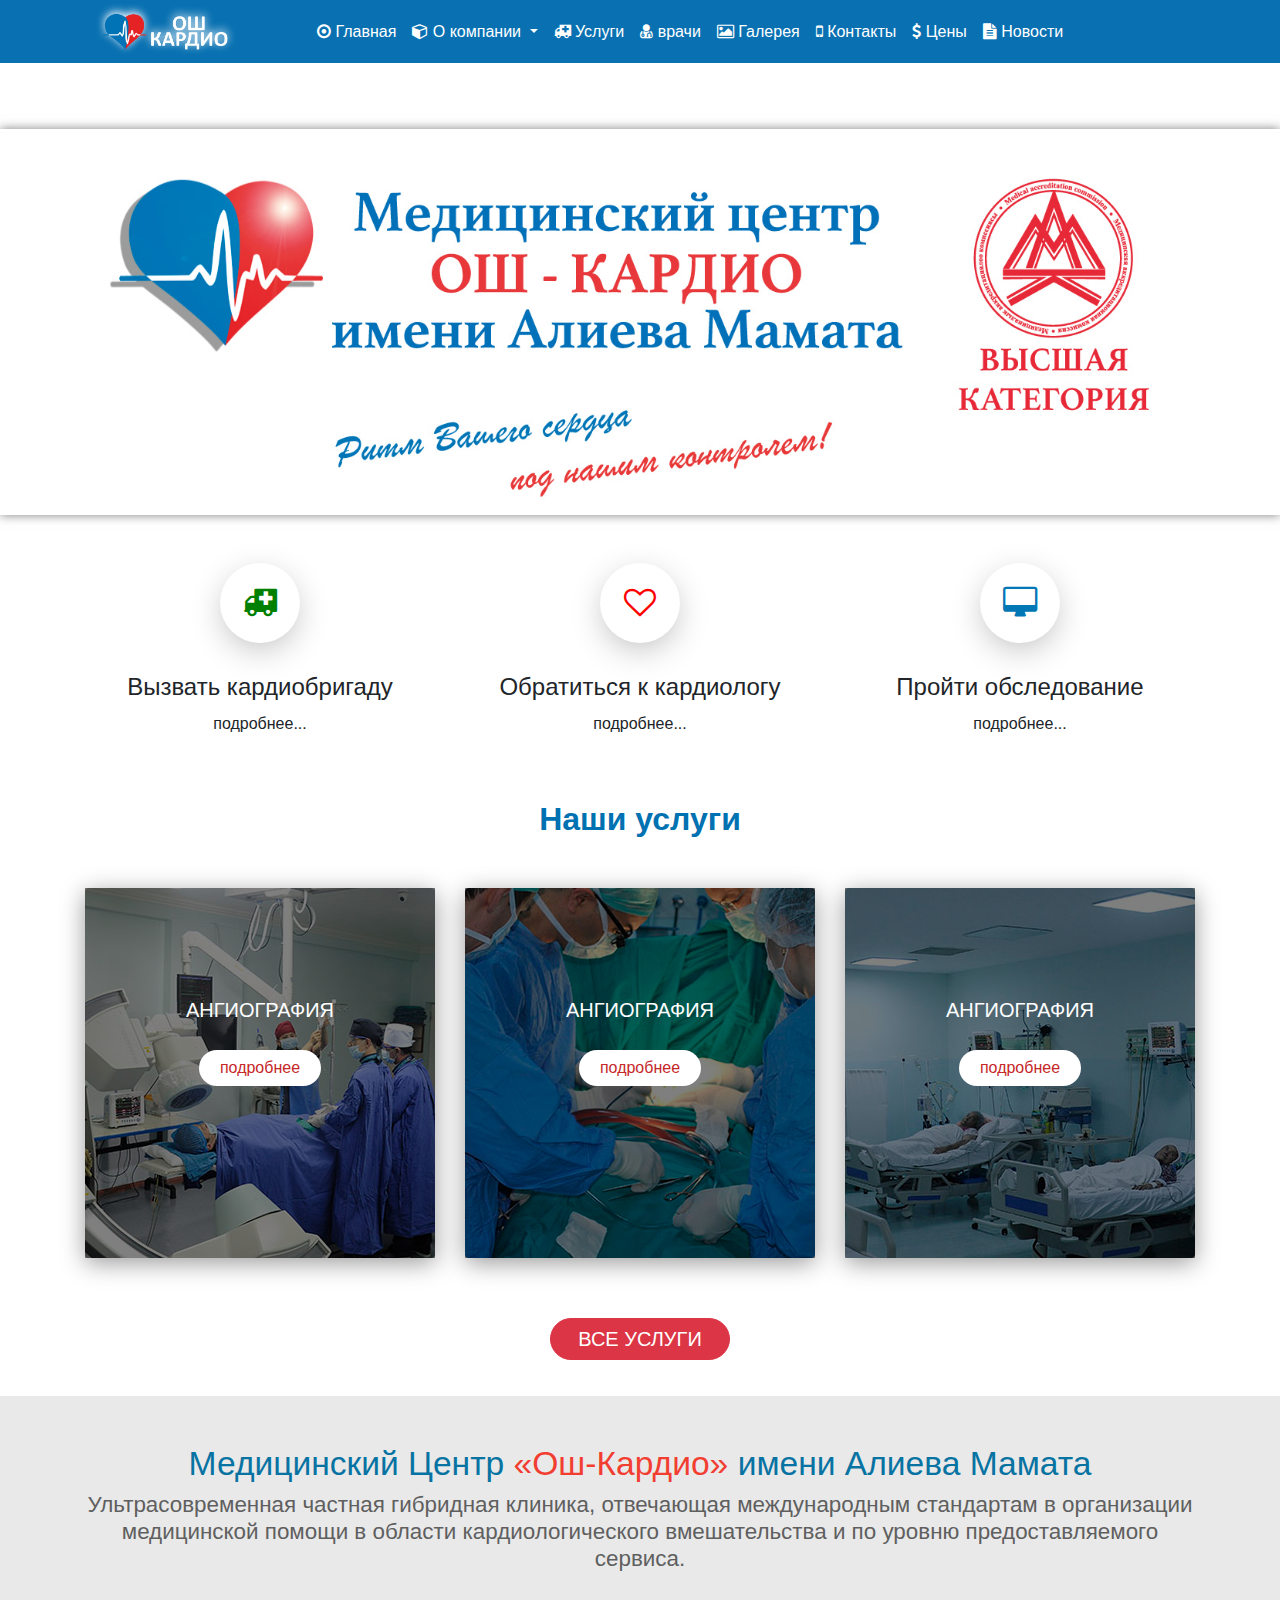
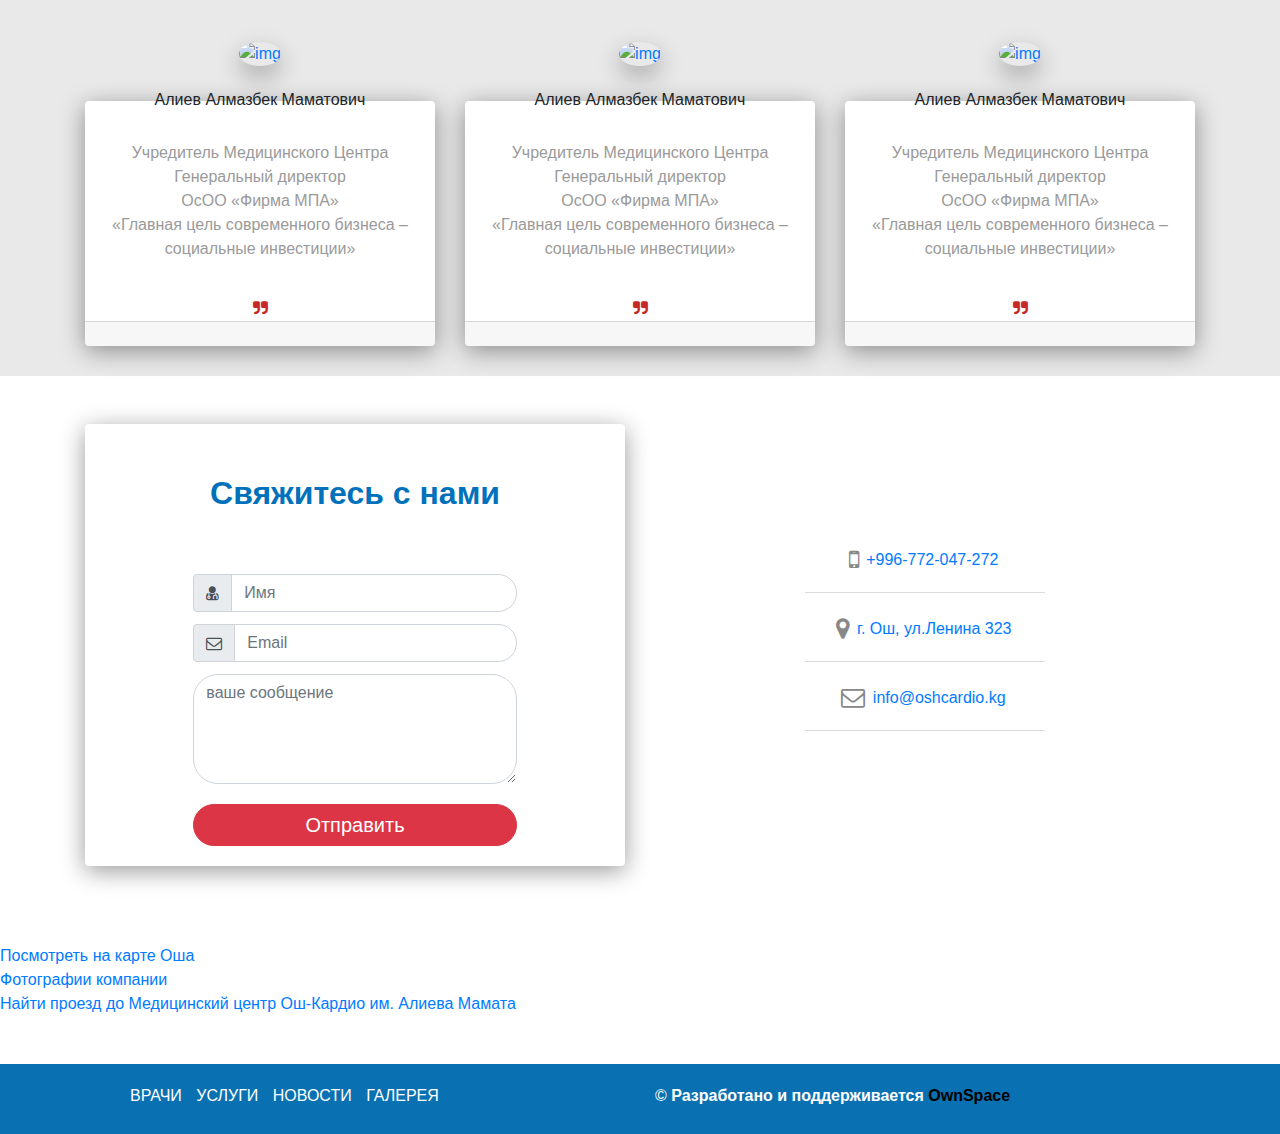
==== commit 8099361a: "about" ====
--- a/index.html
+++ b/index.html
@@ -54,6 +54,13 @@
 								
 								</a>
 							</li>
+							<li class="nav-item">
+								<a href="services.html" class="nav-link">
+									<i class="fa fa-user-md"></i>
+									врачи
+								
+								</a>
+							</li>
 
 								<li class="nav-item">
 									<a href="gallery.html" class="nav-link">
--- a/css/style.css
+++ b/css/style.css
@@ -297,5 +297,11 @@
 .licence:hover{
 	transform: scale(1.2);
 }
-
-
+/* Servuces */
+.content-services .tetle-info{
+	font-size: 24px;
+	font-weight: 600;
+}
+
+
+
